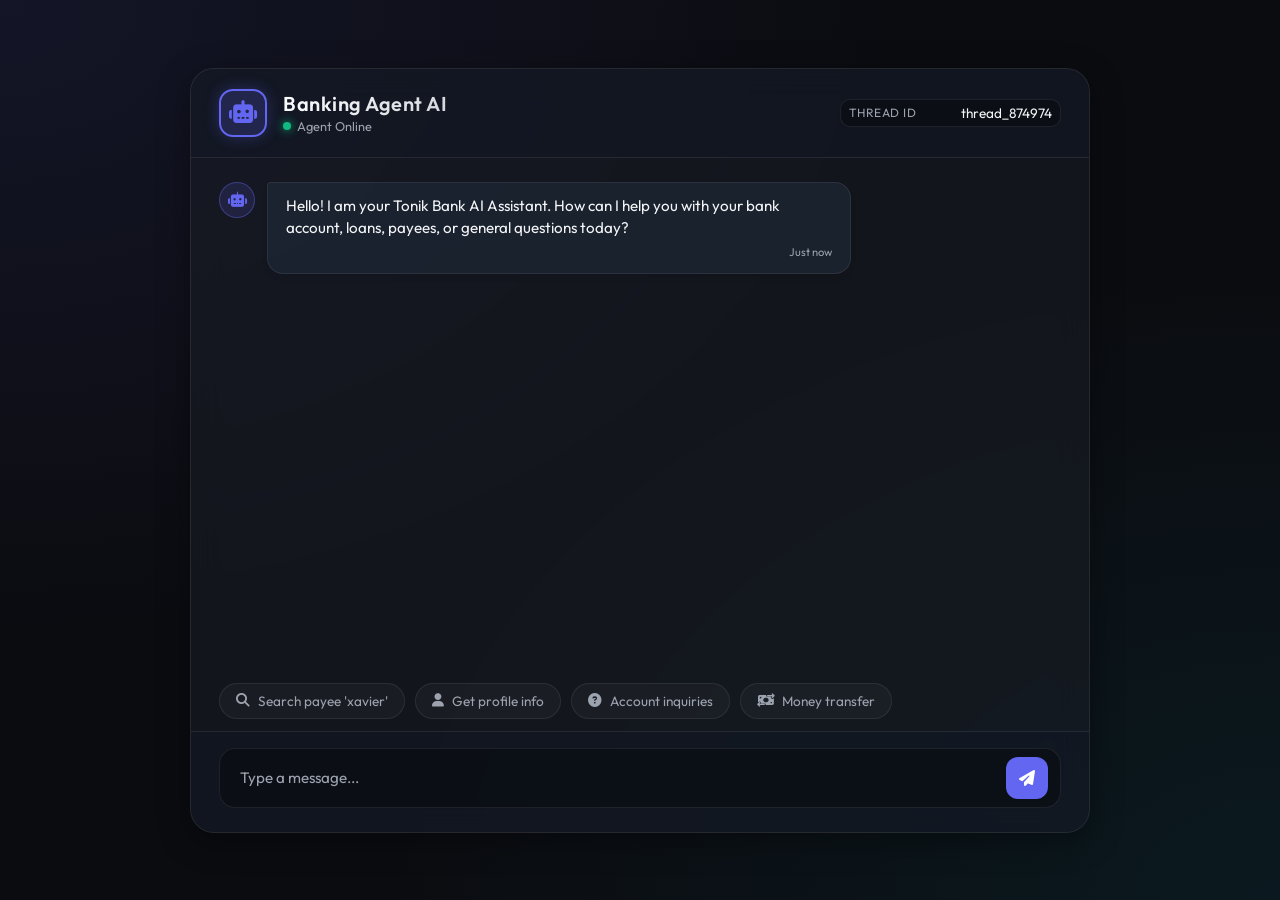
==== chat.html @ f2eb39aa "ollama commands" ====
<!DOCTYPE html>
<html lang="en">
<head>
    <meta charset="UTF-8">
    <meta name="viewport" content="width=device-width, initial-scale=1.0">
    <title>Banking Agent AI - Chat Support</title>
    <!-- Google Fonts -->
    <link rel="preconnect" href="https://fonts.googleapis.com">
    <link rel="preconnect" href="https://fonts.gstatic.com" crossorigin>
    <link href="https://fonts.googleapis.com/css2?family=Outfit:wght@300;400;500;600;700&display=swap" rel="stylesheet">
    <!-- FontAwesome for Icons -->
    <link rel="stylesheet" href="https://cdnjs.cloudflare.com/ajax/libs/font-awesome/6.4.0/css/all.min.css">
    
    <style>
        :root {
            --bg-color: #0b0c10;
            --container-bg: rgba(26, 29, 38, 0.6);
            --primary-glow: rgba(99, 102, 241, 0.15);
            --primary-color: #6366f1;
            --primary-hover: #4f46e5;
            --accent-color: #06b6d4;
            --text-main: #f3f4f6;
            --text-muted: #9ca3af;
            --border-color: rgba(255, 255, 255, 0.08);
            --bot-bubble-bg: rgba(31, 41, 55, 0.7);
            --user-bubble-bg: linear-gradient(135deg, #6366f1 0%, #4f46e5 100%);
            --shadow: 0 8px 32px 0 rgba(0, 0, 0, 0.37);
        }

        * {
            box-sizing: border-box;
            margin: 0;
            padding: 0;
            font-family: 'Outfit', sans-serif;
        }

        body {
            background-color: var(--bg-color);
            color: var(--text-main);
            height: 100vh;
            display: flex;
            justify-content: center;
            align-items: center;
            background-image: 
                radial-gradient(at 0% 0%, rgba(99, 102, 241, 0.1) 0px, transparent 50%),
                radial-gradient(at 100% 100%, rgba(6, 182, 212, 0.08) 0px, transparent 50%);
            overflow: hidden;
        }

        .chat-container {
            width: 100%;
            max-width: 900px;
            height: 85vh;
            background: var(--container-bg);
            backdrop-filter: blur(16px);
            -webkit-backdrop-filter: blur(16px);
            border: 1px solid var(--border-color);
            border-radius: 24px;
            display: flex;
            flex-direction: column;
            box-shadow: var(--shadow);
            overflow: hidden;
            position: relative;
        }

        /* Header Styling */
        .chat-header {
            padding: 20px 28px;
            border-bottom: 1px solid var(--border-color);
            display: flex;
            align-items: center;
            justify-content: space-between;
            background: rgba(17, 24, 39, 0.4);
        }

        .header-left {
            display: flex;
            align-items: center;
            gap: 16px;
        }

        .logo-container {
            width: 48px;
            height: 48px;
            background: rgba(99, 102, 241, 0.2);
            border: 2px solid var(--primary-color);
            border-radius: 14px;
            display: flex;
            align-items: center;
            justify-content: center;
            color: var(--primary-color);
            font-size: 1.4rem;
            box-shadow: 0 0 15px rgba(99, 102, 241, 0.3);
        }

        .header-title-wrapper h1 {
            font-size: 1.25rem;
            font-weight: 600;
            letter-spacing: 0.5px;
            background: linear-gradient(135deg, #fff 0%, #d1d5db 100%);
            -webkit-background-clip: text;
            -webkit-text-fill-color: transparent;
        }

        .status-badge {
            display: flex;
            align-items: center;
            gap: 6px;
            font-size: 0.8rem;
            color: var(--text-muted);
            margin-top: 2px;
        }

        .status-dot {
            width: 8px;
            height: 8px;
            background-color: #10b981;
            border-radius: 50%;
            box-shadow: 0 0 10px #10b981;
            animation: pulse 2s infinite;
        }

        @keyframes pulse {
            0% { transform: scale(0.95); box-shadow: 0 0 0 0 rgba(16, 185, 129, 0.7); }
            70% { transform: scale(1); box-shadow: 0 0 0 8px rgba(16, 185, 129, 0); }
            100% { transform: scale(0.95); box-shadow: 0 0 0 0 rgba(16, 185, 129, 0); }
        }

        .header-right {
            display: flex;
            align-items: center;
            gap: 12px;
        }

        .thread-input-group {
            display: flex;
            align-items: center;
            background: rgba(0, 0, 0, 0.3);
            border: 1px solid var(--border-color);
            border-radius: 10px;
            padding: 4px 8px;
        }

        .thread-input-group label {
            font-size: 0.75rem;
            color: var(--text-muted);
            margin-right: 6px;
            text-transform: uppercase;
            letter-spacing: 0.5px;
        }

        .thread-input {
            background: transparent;
            border: none;
            color: var(--text-main);
            font-size: 0.85rem;
            outline: none;
            width: 130px;
            text-align: right;
        }

        /* Messages Display */
        .chat-messages {
            flex: 1;
            padding: 24px 28px;
            overflow-y: auto;
            display: flex;
            flex-direction: column;
            gap: 20px;
            scroll-behavior: smooth;
        }

        /* Scrollbar styling */
        .chat-messages::-webkit-scrollbar {
            width: 6px;
        }

        .chat-messages::-webkit-scrollbar-track {
            background: transparent;
        }

        .chat-messages::-webkit-scrollbar-thumb {
            background: rgba(255, 255, 255, 0.1);
            border-radius: 10px;
        }

        .chat-messages::-webkit-scrollbar-thumb:hover {
            background: rgba(255, 255, 255, 0.2);
        }

        .message-row {
            display: flex;
            width: 100%;
        }

        .message-row.user {
            justify-content: flex-end;
        }

        .message-row.bot {
            justify-content: flex-start;
        }

        .message-wrapper {
            max-width: 75%;
            display: flex;
            gap: 12px;
        }

        .user .message-wrapper {
            flex-direction: row-reverse;
        }

        .avatar {
            width: 36px;
            height: 36px;
            border-radius: 50%;
            display: flex;
            align-items: center;
            justify-content: center;
            font-size: 0.95rem;
            flex-shrink: 0;
        }

        .bot .avatar {
            background: rgba(99, 102, 241, 0.15);
            border: 1px solid rgba(99, 102, 241, 0.4);
            color: var(--primary-color);
        }

        .user .avatar {
            background: rgba(6, 182, 212, 0.15);
            border: 1px solid rgba(6, 182, 212, 0.4);
            color: var(--accent-color);
        }

        .message-content {
            border-radius: 16px;
            padding: 12px 18px;
            font-size: 0.95rem;
            line-height: 1.5;
            box-shadow: 0 4px 6px -1px rgba(0, 0, 0, 0.1);
            position: relative;
            animation: slideIn 0.3s ease-out forwards;
        }

        @keyframes slideIn {
            from { opacity: 0; transform: translateY(8px); }
            to { opacity: 1; transform: translateY(0); }
        }

        .bot .message-content {
            background: var(--bot-bubble-bg);
            border: 1px solid var(--border-color);
            color: var(--text-main);
            border-top-left-radius: 4px;
        }

        .user .message-content {
            background: var(--user-bubble-bg);
            color: white;
            border-top-right-radius: 4px;
        }

        .message-content pre {
            background: rgba(0,0,0,0.3);
            padding: 10px;
            border-radius: 8px;
            overflow-x: auto;
            margin-top: 8px;
            font-family: monospace;
            font-size: 0.85rem;
        }

        .message-content code {
            font-family: monospace;
            background: rgba(0,0,0,0.2);
            padding: 2px 4px;
            border-radius: 4px;
            font-size: 0.85rem;
        }

        .timestamp {
            font-size: 0.7rem;
            color: var(--text-muted);
            margin-top: 4px;
            display: block;
            text-align: right;
        }

        .user .timestamp {
            color: rgba(255, 255, 255, 0.7);
        }

        /* Suggestions Area */
        .suggestions-container {
            padding: 12px 28px;
            display: flex;
            gap: 10px;
            overflow-x: auto;
            white-space: nowrap;
            scrollbar-width: none; /* Firefox */
        }

        .suggestions-container::-webkit-scrollbar {
            display: none; /* Safari and Chrome */
        }

        .suggestion-chip {
            background: rgba(255, 255, 255, 0.03);
            border: 1px solid var(--border-color);
            border-radius: 20px;
            padding: 8px 16px;
            font-size: 0.85rem;
            color: var(--text-muted);
            cursor: pointer;
            transition: all 0.2s ease;
            display: flex;
            align-items: center;
            gap: 8px;
        }

        .suggestion-chip:hover {
            background: rgba(99, 102, 241, 0.1);
            border-color: rgba(99, 102, 241, 0.4);
            color: var(--primary-color);
            transform: translateY(-1px);
        }

        /* Input Bar */
        .chat-input-area {
            padding: 16px 28px 24px;
            border-top: 1px solid var(--border-color);
            background: rgba(17, 24, 39, 0.4);
        }

        .input-wrapper {
            display: flex;
            align-items: center;
            background: rgba(0, 0, 0, 0.3);
            border: 1px solid var(--border-color);
            border-radius: 16px;
            padding: 8px 12px;
            transition: border-color 0.2s, box-shadow 0.2s;
        }

        .input-wrapper:focus-within {
            border-color: var(--primary-color);
            box-shadow: 0 0 0 3px rgba(99, 102, 241, 0.25);
        }

        .chat-input {
            flex: 1;
            background: transparent;
            border: none;
            color: var(--text-main);
            font-size: 0.95rem;
            padding: 8px;
            outline: none;
        }

        .chat-input::placeholder {
            color: var(--text-muted);
        }

        .send-button {
            width: 42px;
            height: 42px;
            background: var(--primary-color);
            color: white;
            border: none;
            border-radius: 12px;
            display: flex;
            align-items: center;
            justify-content: center;
            font-size: 1rem;
            cursor: pointer;
            transition: all 0.2s;
        }

        .send-button:hover {
            background: var(--primary-hover);
            box-shadow: 0 0 10px rgba(99, 102, 241, 0.4);
            transform: scale(1.03);
        }

        .send-button:disabled {
            background: rgba(255, 255, 255, 0.05);
            color: var(--text-muted);
            cursor: not-allowed;
            box-shadow: none;
            transform: none;
        }

        /* Typing indicator */
        .typing-indicator {
            display: flex;
            align-items: center;
            gap: 4px;
            padding: 4px 8px;
        }

        .typing-indicator span {
            width: 6px;
            height: 6px;
            background-color: var(--text-muted);
            border-radius: 50%;
            animation: bounce 1.3s infinite ease-in-out;
        }

        .typing-indicator span:nth-child(2) { animation-delay: 0.15s; }
        .typing-indicator span:nth-child(3) { animation-delay: 0.3s; }

        @keyframes bounce {
            0%, 60%, 100% { transform: translateY(0); }
            30% { transform: translateY(-5px); }
        }

        /* Toast notifications */
        .toast {
            position: absolute;
            top: 20px;
            left: 50%;
            transform: translateX(-50%) translateY(-20px);
            background: rgba(239, 68, 68, 0.9);
            color: white;
            padding: 12px 24px;
            border-radius: 12px;
            font-size: 0.9rem;
            z-index: 100;
            opacity: 0;
            transition: all 0.3s;
            pointer-events: none;
            display: flex;
            align-items: center;
            gap: 8px;
            box-shadow: 0 10px 15px -3px rgba(0, 0, 0, 0.3);
        }

        .toast.show {
            opacity: 1;
            transform: translateX(-50%) translateY(0);
        }
    </style>
</head>
<body>

    <div class="chat-container">
        <!-- Error Toast -->
        <div id="error-toast" class="toast">
            <i class="fa-solid fa-triangle-exclamation"></i>
            <span id="toast-message">Connection failed</span>
        </div>

        <!-- Chat Header -->
        <header class="chat-header">
            <div class="header-left">
                <div class="logo-container">
                    <i class="fa-solid fa-robot"></i>
                </div>
                <div class="header-title-wrapper">
                    <h1>Banking Agent AI</h1>
                    <div class="status-badge">
                        <div class="status-dot"></div>
                        <span>Agent Online</span>
                    </div>
                </div>
            </div>

            <div class="header-right">
                <div class="thread-input-group">
                    <label for="thread-id">Thread ID</label>
                    <input type="text" id="thread-id" class="thread-input" value="thread_12345" placeholder="thread_id">
                </div>
            </div>
        </header>

        <!-- Message History -->
        <main class="chat-messages" id="chat-messages">
            <!-- Welcome message -->
            <div class="message-row bot">
                <div class="message-wrapper">
                    <div class="avatar"><i class="fa-solid fa-robot"></i></div>
                    <div>
                        <div class="message-content">
                            Hello! I am your Tonik Bank AI Assistant. How can I help you with your bank account, loans, payees, or general questions today?
                            <span class="timestamp">Just now</span>
                        </div>
                    </div>
                </div>
            </div>
        </main>

        <!-- Quick Suggestions -->
        <div class="suggestions-container">
            <div class="suggestion-chip" onclick="useSuggestion('Search payee xavier')">
                <i class="fa-solid fa-magnifying-glass"></i> Search payee 'xavier'
            </div>
            <div class="suggestion-chip" onclick="useSuggestion('Get profile for mobile 631234567890')">
                <i class="fa-solid fa-user"></i> Get profile info
            </div>
            <div class="suggestion-chip" onclick="useSuggestion('What products does Tonik Bank offer?')">
                <i class="fa-solid fa-circle-question"></i> Account inquiries
            </div>
            <div class="suggestion-chip" onclick="useSuggestion('Help me execute a transfer')">
                <i class="fa-solid fa-money-bill-transfer"></i> Money transfer
            </div>
        </div>

        <!-- Input Box -->
        <div class="chat-input-area">
            <div class="input-wrapper">
                <input type="text" id="chat-input" class="chat-input" placeholder="Type a message..." autocomplete="off">
                <button id="send-btn" class="send-button" onclick="sendMessage()">
                    <i class="fa-solid fa-paper-plane" id="send-icon"></i>
                </button>
            </div>
        </div>
    </div>

    <script>
        const API_URL = window.location.origin === "null" || window.location.protocol === "file:" 
            ? "http://localhost:8000/chat" 
            : "/chat";
        const messagesContainer = document.getElementById("chat-messages");
        const chatInput = document.getElementById("chat-input");
        const threadInput = document.getElementById("thread-id");
        const sendBtn = document.getElementById("send-btn");
        const sendIcon = document.getElementById("send-icon");
        const errorToast = document.getElementById("error-toast");
        const toastMessage = document.getElementById("toast-message");

        // Allow sending message by hitting Enter key
        chatInput.addEventListener("keypress", function(event) {
            if (event.key === "Enter") {
                event.preventDefault();
                sendMessage();
            }
        });

        // Initialize unique thread ID on load
        window.addEventListener("load", () => {
            const randomId = "thread_" + Math.floor(Math.random() * 900000 + 100000);
            threadInput.value = randomId;
        });

        function useSuggestion(text) {
            chatInput.value = text;
            chatInput.focus();
        }

        function showToast(message) {
            toastMessage.textContent = message;
            errorToast.classList.add("show");
            setTimeout(() => {
                errorToast.classList.remove("show");
            }, 4000);
        }

        function formatTime() {
            const now = new Date();
            let hours = now.getHours();
            let minutes = now.getMinutes();
            const ampm = hours >= 12 ? 'PM' : 'AM';
            hours = hours % 12;
            hours = hours ? hours : 12; // the hour '0' should be '12'
            minutes = minutes < 10 ? '0'+minutes : minutes;
            return `${hours}:${minutes} ${ampm}`;
        }

        function appendMessage(text, sender) {
            const messageRow = document.createElement("div");
            messageRow.classList.add("message-row", sender);

            const wrapper = document.createElement("div");
            wrapper.classList.add("message-wrapper");

            const avatarDiv = document.createElement("div");
            avatarDiv.classList.add("avatar");
            avatarDiv.innerHTML = sender === "bot" 
                ? '<i class="fa-solid fa-robot"></i>' 
                : '<i class="fa-solid fa-user"></i>';

            const contentDiv = document.createElement("div");
            contentDiv.classList.add("message-content");
            
            // Format potential line breaks, bold text, or inline code snippets
            let formattedText = escapeHTML(text)
                .replace(/\n/g, "<br>")
                .replace(/\*\*(.*?)\*\*/g, "<strong>$1</strong>")
                .replace(/`(.*?)`/g, "<code>$1</code>");

            contentDiv.innerHTML = formattedText;

            const timeSpan = document.createElement("span");
            timeSpan.classList.add("timestamp");
            timeSpan.textContent = formatTime();
            contentDiv.appendChild(timeSpan);

            wrapper.appendChild(avatarDiv);
            wrapper.appendChild(contentDiv);
            messageRow.appendChild(wrapper);
            messagesContainer.appendChild(messageRow);
            
            // Auto scroll to bottom
            messagesContainer.scrollTop = messagesContainer.scrollHeight;
        }

        function escapeHTML(text) {
            return text
                .replace(/&/g, "&amp;")
                .replace(/</g, "&lt;")
                .replace(/>/g, "&gt;")
                .replace(/"/g, "&quot;")
                .replace(/'/g, "&#039;");
        }

        async function sendMessage() {
            const queryText = chatInput.value.trim();
            const threadId = threadInput.value.trim() || "default_thread";

            if (!queryText) return;

            // Clear input and display user message
            chatInput.value = "";
            appendMessage(queryText, "user");

            // Disable input and button while loading
            chatInput.disabled = true;
            sendBtn.disabled = true;
            sendIcon.className = "fa-solid fa-spinner fa-spin";

            // Add loading/typing indicator bubble
            const loadingRow = document.createElement("div");
            loadingRow.classList.add("message-row", "bot");
            loadingRow.id = "typing-loader";
            
            loadingRow.innerHTML = `
                <div class="message-wrapper">
                    <div class="avatar"><i class="fa-solid fa-robot"></i></div>
                    <div>
                        <div class="message-content">
                            <div class="typing-indicator">
                                <span></span>
                                <span></span>
                                <span></span>
                            </div>
                        </div>
                    </div>
                </div>
            `;
            messagesContainer.appendChild(loadingRow);
            messagesContainer.scrollTop = messagesContainer.scrollHeight;

            try {
                // The API expects Form Data (urlencoded or multipart)
                const formData = new URLSearchParams();
                formData.append("query", queryText);
                formData.append("thread_id", threadId);

                const response = await fetch(API_URL, {
                    method: "POST",
                    headers: {
                        "Content-Type": "application/x-www-form-urlencoded",
                    },
                    body: formData
                });

                if (!response.ok) {
                    throw new Error(`Server returned HTTP ${response.status}`);
                }

                const data = await response.json();
                
                // Remove typing indicator
                const loader = document.getElementById("typing-loader");
                if (loader) loader.remove();

                // Show bot response
                if (data && data.response) {
                    appendMessage(data.response, "bot");
                } else {
                    appendMessage("Received an empty response from the assistant.", "bot");
                }

            } catch (error) {
                console.error("Fetch Error:", error);
                
                // Remove typing indicator
                const loader = document.getElementById("typing-loader");
                if (loader) loader.remove();

                showToast("Cannot connect to local banking API.");
                appendMessage("Sorry, I'm having trouble connecting to the server. Please verify the API server is running locally on port 8000.", "bot");
            } finally {
                // Re-enable controls
                chatInput.disabled = false;
                sendBtn.disabled = false;
                sendIcon.className = "fa-solid fa-paper-plane";
                chatInput.focus();
            }
        }
    </script>
</body>
</html>
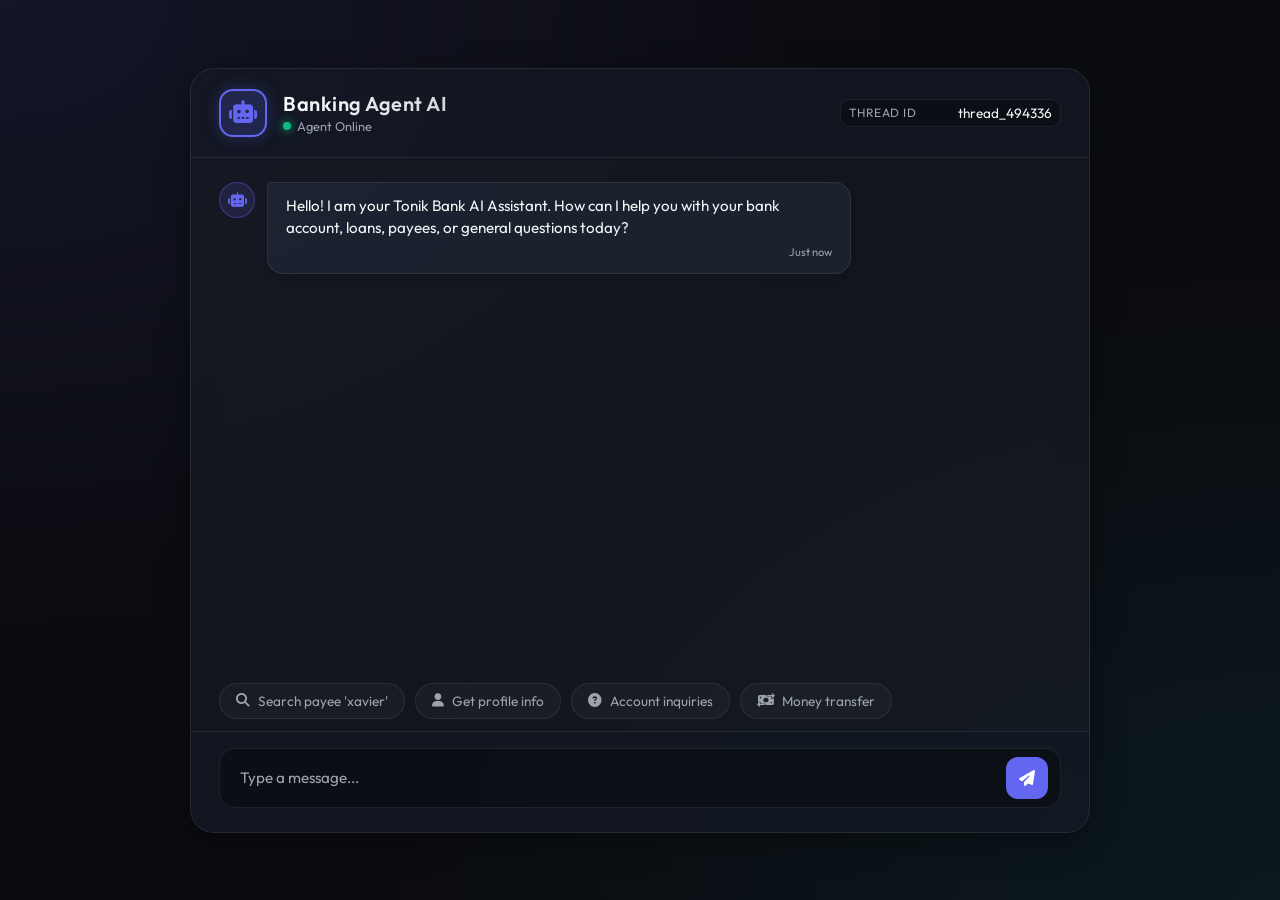
==== commit 6453663a: "chat box" ====
--- a/chat.html
+++ b/chat.html
@@ -519,9 +519,7 @@
     </div>
 
     <script>
-        const API_URL = window.location.origin === "null" || window.location.protocol === "file:" 
-            ? "http://localhost:8000/chat" 
-            : "/chat";
+        const API_URL = "https://3a70f64384f8586f-dot-asia-southeast1.notebooks.googleusercontent.com/proxy/8000/chat"
         const messagesContainer = document.getElementById("chat-messages");
         const chatInput = document.getElementById("chat-input");
         const threadInput = document.getElementById("thread-id");
